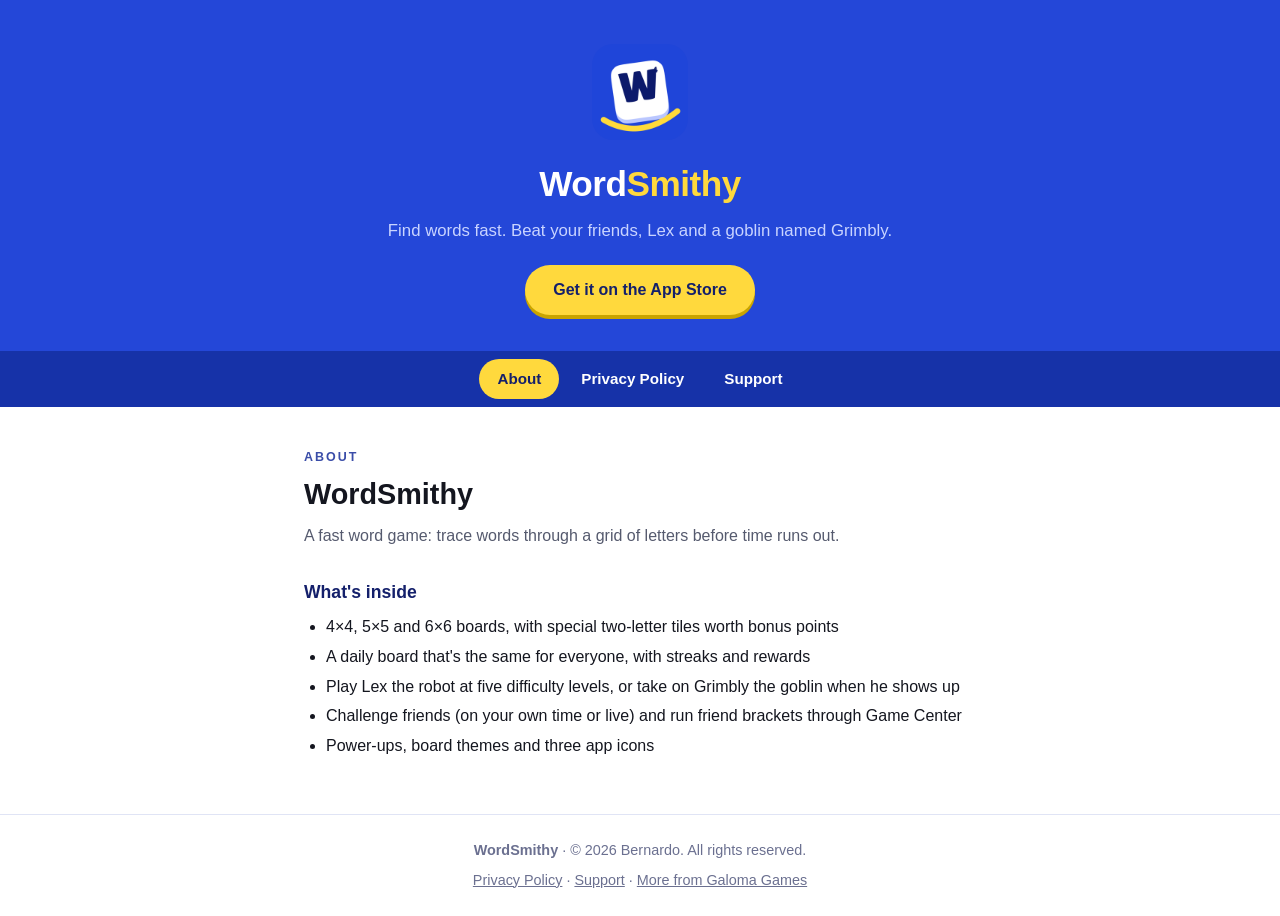
==== wordsmithy/index.html @ ef325871 "Add WordSmithy pages and universal link files" ====
<!DOCTYPE html>
<html lang="en">
<head>
<meta charset="UTF-8">
<meta name="viewport" content="width=device-width, initial-scale=1.0">
<title>WordSmithy</title>
<link rel="stylesheet" href="style.css">
</head>
<body>
<header>
<img src="icon.png" alt="WordSmithy app icon" class="app-icon">
<h1>Word<span>Smithy</span></h1>
<p class="tagline">Find words fast. Beat your friends, Lex and a goblin named Grimbly.</p>
<a href="https://apps.apple.com/app/idAPP_STORE_ID" class="btn">Get it on the App Store</a>
</header>
<nav><a href="./" class="active">About</a><a href="privacy.html">Privacy Policy</a><a href="support.html">Support</a></nav>
<main>
<div><span class="eyebrow">About</span><h2>WordSmithy</h2>
<p class="lead">A fast word game: trace words through a grid of letters before time runs out.</p></div>
<section><h3>What's inside</h3><ul>
<li>4&times;4, 5&times;5 and 6&times;6 boards, with special two-letter tiles worth bonus points</li>
<li>A daily board that's the same for everyone, with streaks and rewards</li>
<li>Play Lex the robot at five difficulty levels, or take on Grimbly the goblin when he shows up</li>
<li>Challenge friends (on your own time or live) and run friend brackets through Game Center</li>
<li>Power-ups, board themes and three app icons</li>
</ul></section>
</main>
<footer>
<p><strong>WordSmithy</strong> &middot; &copy; 2026 Bernardo. All rights reserved.</p>
<p style="margin-top:6px"><a href="privacy.html">Privacy Policy</a> &middot; <a href="support.html">Support</a> &middot; <a href="https://galomagames-ux.github.io/">More from Galoma Games</a></p>
</footer>
</body>
</html>
---- wordsmithy/style.css ----
*,*::before,*::after{box-sizing:border-box;margin:0;padding:0}
:root{--blue:#2447D8;--panel:#1632A8;--yellow:#FFD93D;--ink:#14206B;--muted:#C9D4FF;--border:#E0E4F5}
body{font-family:-apple-system,BlinkMacSystemFont,'Segoe UI',Roboto,Helvetica,Arial,sans-serif;background:#fff;color:#14161f;font-size:16px;line-height:1.6}
header{background:var(--blue);padding:44px 24px 36px;text-align:center}
.app-icon{width:96px;height:96px;border-radius:21px;margin:0 auto 16px;display:block}
header h1{font-size:2.2rem;font-weight:800;color:#fff;letter-spacing:-.5px}
header h1 span{color:var(--yellow)}
.tagline{color:var(--muted);margin-top:6px;font-size:1.05rem}
.btn{display:inline-block;margin-top:20px;background:var(--yellow);color:var(--ink);font-weight:800;text-decoration:none;padding:12px 28px;border-radius:999px;box-shadow:0 4px 0 #C9A400}
nav{background:var(--panel);display:flex;justify-content:center;gap:4px;padding:8px}
nav a{color:#fff;text-decoration:none;padding:8px 18px;border-radius:999px;font-weight:600;font-size:.95rem}
nav a.active{background:var(--yellow);color:var(--ink)}
main{max-width:720px;margin:0 auto;padding:36px 24px 56px}
.eyebrow{font-size:.78rem;font-weight:800;letter-spacing:2px;text-transform:uppercase;color:#3A4DA8}
h2{font-size:1.8rem;margin:2px 0 6px}
.lead{color:#555a6e;margin-bottom:8px}
section{margin-top:30px}
h3{font-size:1.1rem;margin-bottom:8px;color:var(--ink)}
ul{padding-left:22px;margin-top:8px}li{margin-top:4px}
a{color:#2447D8}
.card{border:1px solid var(--border);border-radius:16px;padding:18px 20px;margin-top:12px;background:#F6F8FF}
footer{border-top:1px solid var(--border);text-align:center;padding:24px;color:#6b7090;font-size:.9rem}
footer a{color:#6b7090}
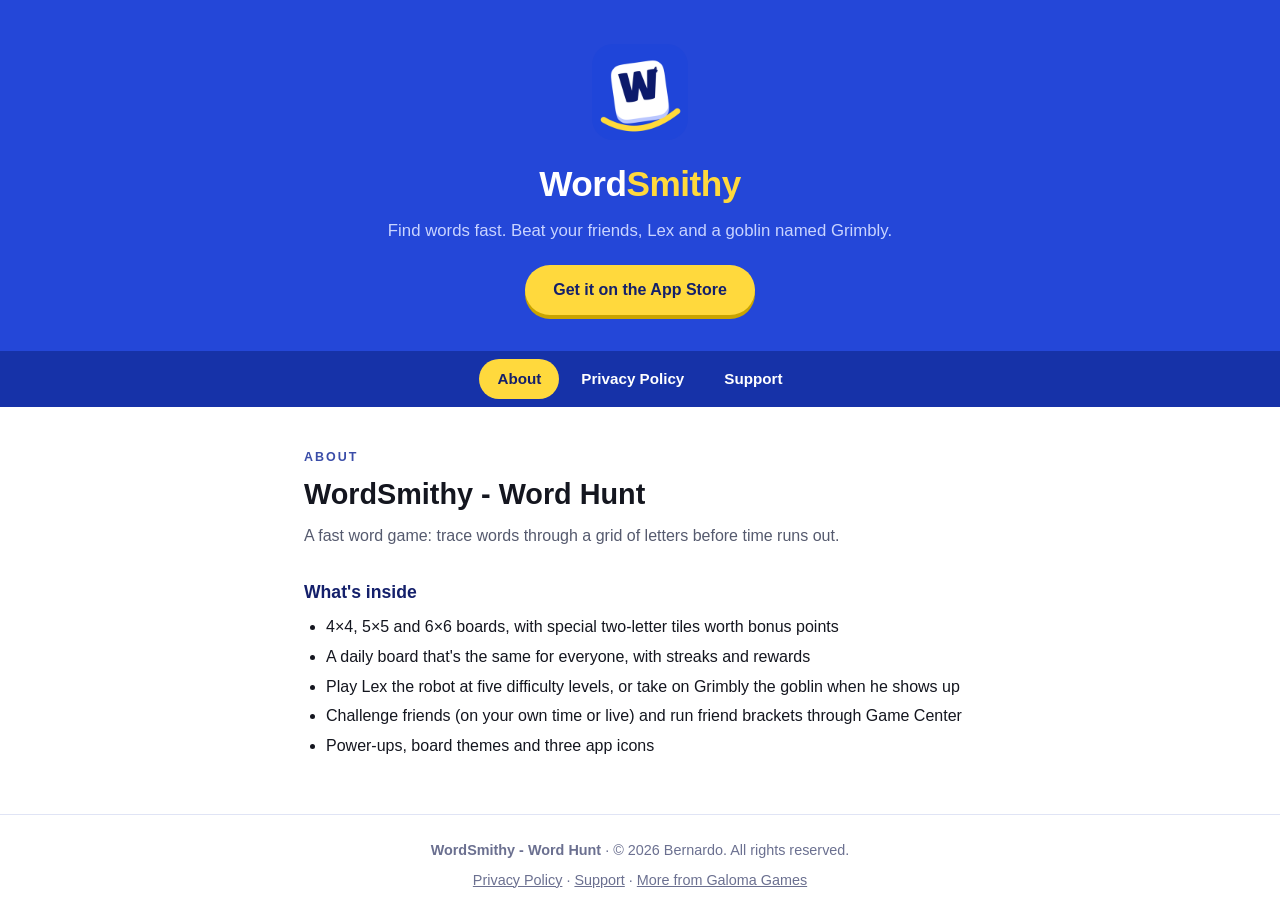
==== commit 51ffded4: "Rename to WordSmithy - Word Hunt" ====
--- a/wordsmithy/index.html
+++ b/wordsmithy/index.html
@@ -3,19 +3,19 @@
 <head>
 <meta charset="UTF-8">
 <meta name="viewport" content="width=device-width, initial-scale=1.0">
-<title>WordSmithy</title>
+<title>WordSmithy - Word Hunt</title>
 <link rel="stylesheet" href="style.css">
 </head>
 <body>
 <header>
-<img src="icon.png" alt="WordSmithy app icon" class="app-icon">
+<img src="icon.png" alt="WordSmithy - Word Hunt app icon" class="app-icon">
 <h1>Word<span>Smithy</span></h1>
 <p class="tagline">Find words fast. Beat your friends, Lex and a goblin named Grimbly.</p>
-<a href="https://apps.apple.com/app/idAPP_STORE_ID" class="btn">Get it on the App Store</a>
+<a href="https://apps.apple.com/app/id6825629179" class="btn">Get it on the App Store</a>
 </header>
 <nav><a href="./" class="active">About</a><a href="privacy.html">Privacy Policy</a><a href="support.html">Support</a></nav>
 <main>
-<div><span class="eyebrow">About</span><h2>WordSmithy</h2>
+<div><span class="eyebrow">About</span><h2>WordSmithy - Word Hunt</h2>
 <p class="lead">A fast word game: trace words through a grid of letters before time runs out.</p></div>
 <section><h3>What's inside</h3><ul>
 <li>4&times;4, 5&times;5 and 6&times;6 boards, with special two-letter tiles worth bonus points</li>
@@ -26,7 +26,7 @@
 </ul></section>
 </main>
 <footer>
-<p><strong>WordSmithy</strong> &middot; &copy; 2026 Bernardo. All rights reserved.</p>
+<p><strong>WordSmithy - Word Hunt</strong> &middot; &copy; 2026 Bernardo. All rights reserved.</p>
 <p style="margin-top:6px"><a href="privacy.html">Privacy Policy</a> &middot; <a href="support.html">Support</a> &middot; <a href="https://galomagames-ux.github.io/">More from Galoma Games</a></p>
 </footer>
 </body>
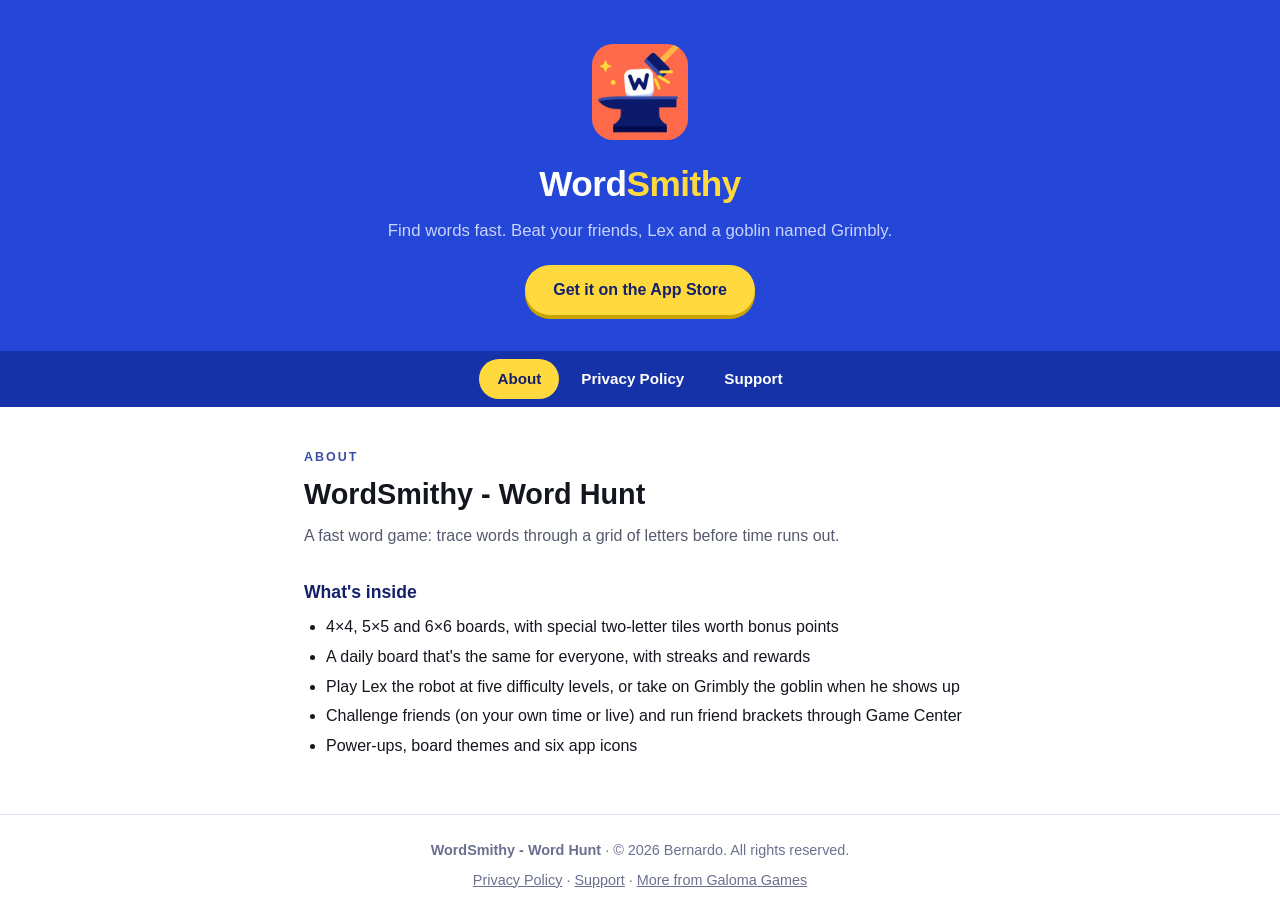
==== commit 73bed33e: "WordSmithy site: Android support answers, anvil icon, six app icons - Support: Android answers for c" ====
--- a/wordsmithy/index.html
+++ b/wordsmithy/index.html
@@ -22,7 +22,7 @@
 <li>A daily board that's the same for everyone, with streaks and rewards</li>
 <li>Play Lex the robot at five difficulty levels, or take on Grimbly the goblin when he shows up</li>
 <li>Challenge friends (on your own time or live) and run friend brackets through Game Center</li>
-<li>Power-ups, board themes and three app icons</li>
+<li>Power-ups, board themes and six app icons</li>
 </ul></section>
 </main>
 <footer>
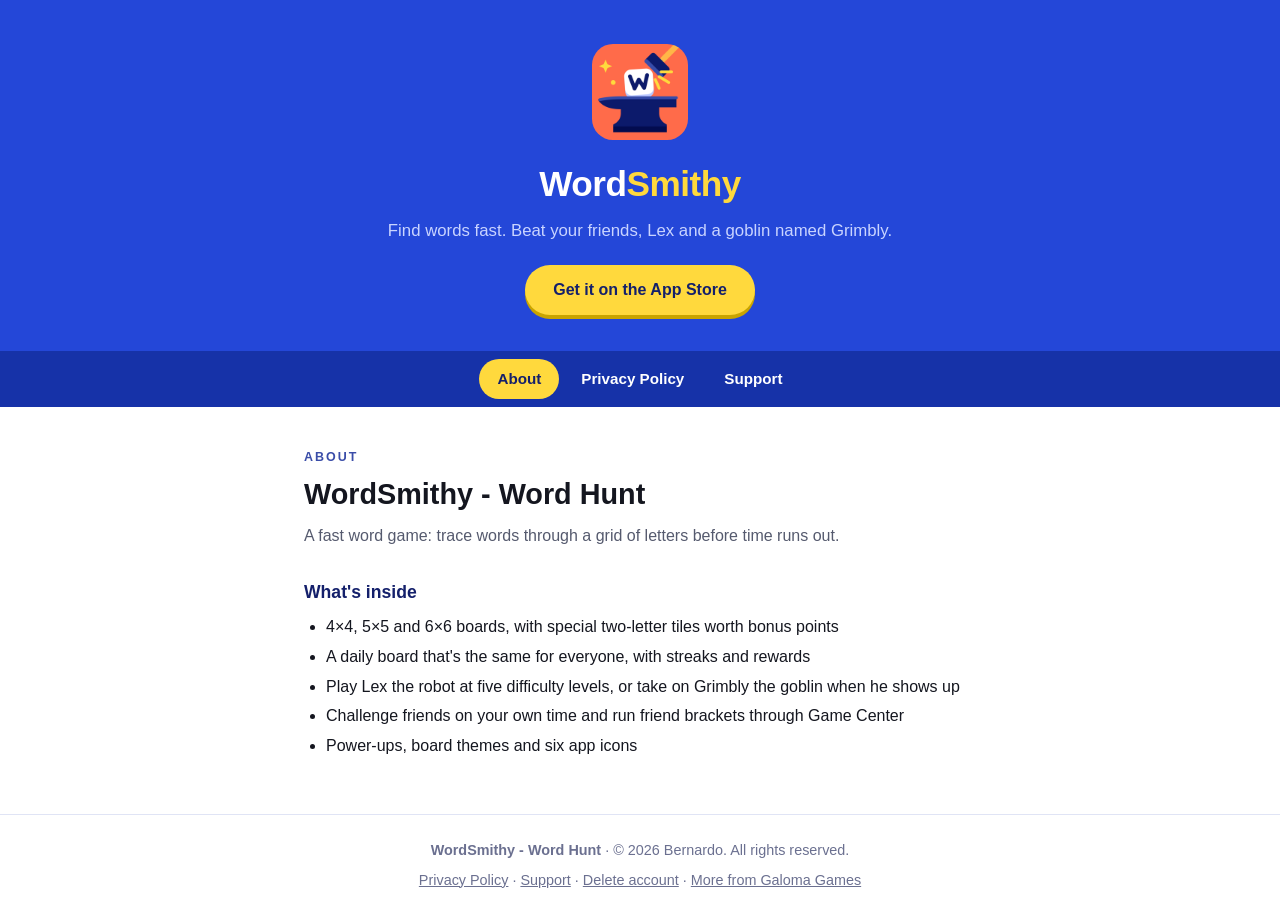
==== commit 4debd851: "WordSmithy site: delete-account page, privacy policy for optional Google sign-in, async-only friends" ====
--- a/wordsmithy/index.html
+++ b/wordsmithy/index.html
@@ -21,13 +21,13 @@
 <li>4&times;4, 5&times;5 and 6&times;6 boards, with special two-letter tiles worth bonus points</li>
 <li>A daily board that's the same for everyone, with streaks and rewards</li>
 <li>Play Lex the robot at five difficulty levels, or take on Grimbly the goblin when he shows up</li>
-<li>Challenge friends (on your own time or live) and run friend brackets through Game Center</li>
+<li>Challenge friends on your own time and run friend brackets through Game Center</li>
 <li>Power-ups, board themes and six app icons</li>
 </ul></section>
 </main>
 <footer>
 <p><strong>WordSmithy - Word Hunt</strong> &middot; &copy; 2026 Bernardo. All rights reserved.</p>
-<p style="margin-top:6px"><a href="privacy.html">Privacy Policy</a> &middot; <a href="support.html">Support</a> &middot; <a href="https://galomagames-ux.github.io/">More from Galoma Games</a></p>
+<p style="margin-top:6px"><a href="privacy.html">Privacy Policy</a> &middot; <a href="support.html">Support</a> &middot; <a href="delete-account.html">Delete account</a> &middot; <a href="https://galomagames-ux.github.io/">More from Galoma Games</a></p>
 </footer>
 </body>
 </html>
--- a/wordsmithy/style.css
+++ b/wordsmithy/style.css
@@ -16,7 +16,7 @@
 .lead{color:#555a6e;margin-bottom:8px}
 section{margin-top:30px}
 h3{font-size:1.1rem;margin-bottom:8px;color:var(--ink)}
-ul{padding-left:22px;margin-top:8px}li{margin-top:4px}
+ul,ol{padding-left:22px;margin-top:8px}li{margin-top:4px}
 a{color:#2447D8}
 .card{border:1px solid var(--border);border-radius:16px;padding:18px 20px;margin-top:12px;background:#F6F8FF}
 footer{border-top:1px solid var(--border);text-align:center;padding:24px;color:#6b7090;font-size:.9rem}
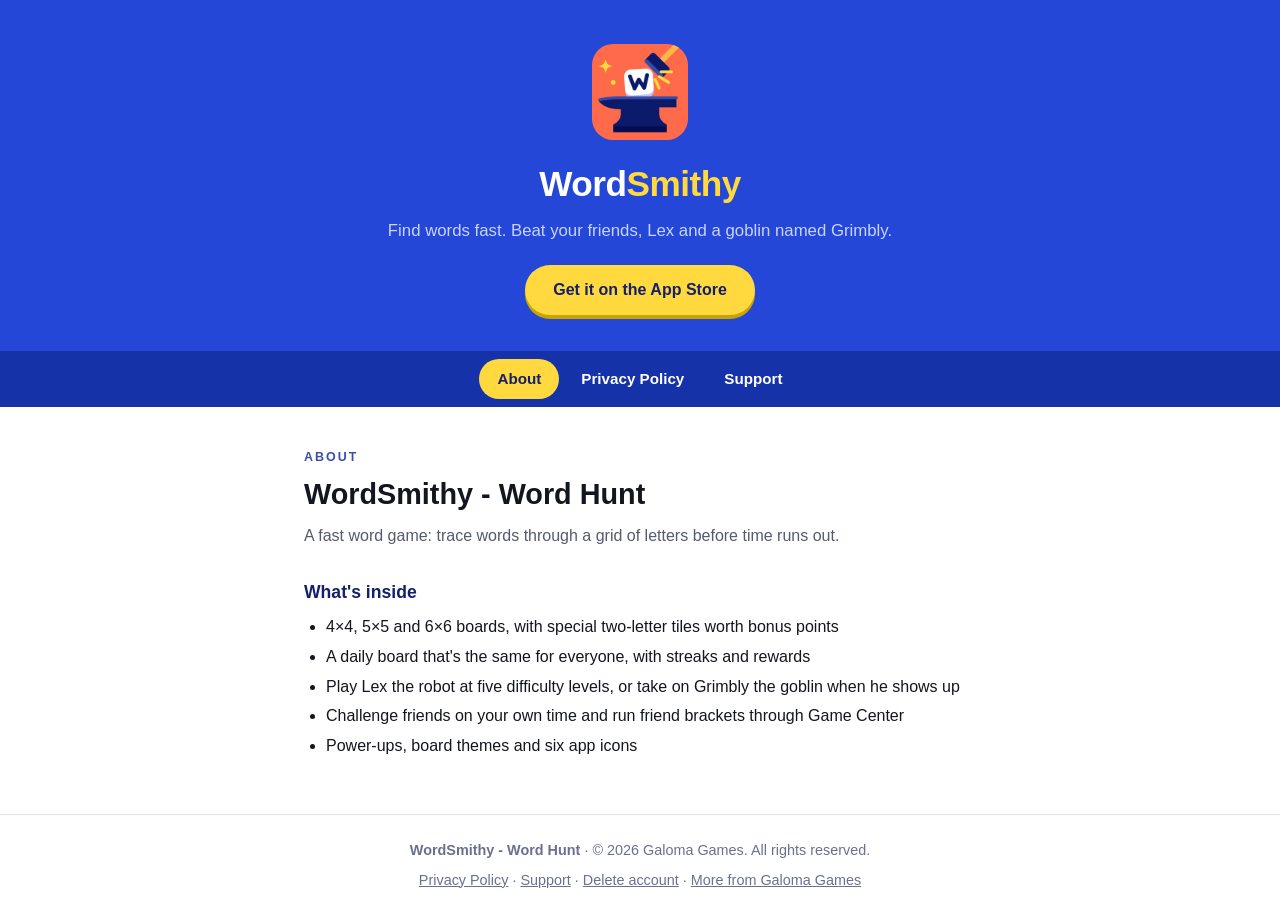
==== commit 0fe7f5c1: "WordSmithy site: developer name is Galoma Games Co-Authored-By: Claude Sonnet 5.5 <noreply@anthropic" ====
--- a/wordsmithy/index.html
+++ b/wordsmithy/index.html
@@ -26,7 +26,7 @@
 </ul></section>
 </main>
 <footer>
-<p><strong>WordSmithy - Word Hunt</strong> &middot; &copy; 2026 Bernardo. All rights reserved.</p>
+<p><strong>WordSmithy - Word Hunt</strong> &middot; &copy; 2026 Galoma Games. All rights reserved.</p>
 <p style="margin-top:6px"><a href="privacy.html">Privacy Policy</a> &middot; <a href="support.html">Support</a> &middot; <a href="delete-account.html">Delete account</a> &middot; <a href="https://galomagames-ux.github.io/">More from Galoma Games</a></p>
 </footer>
 </body>
